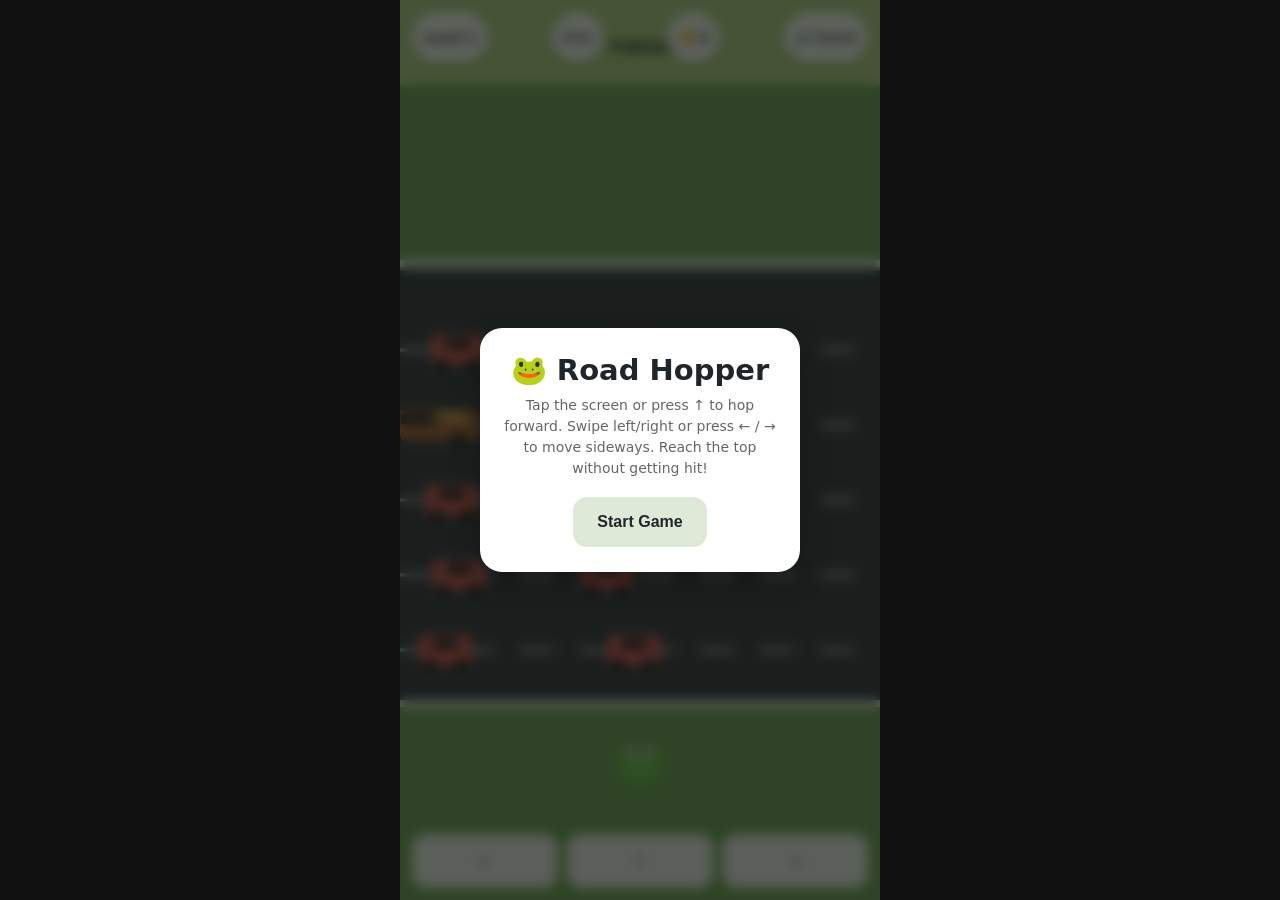
==== Frog_Road_Crossing.html @ e7a35ab4 "Restructure codebase into modular HTML/CSS/JS, add dramatic Game Over audio, auto-pause on exit, and" ====
<!DOCTYPE html>
<html lang="en">
<head>
  <meta charset="utf-8">
  <meta name="viewport" content="width=device-width, initial-scale=1, maximum-scale=1, user-scalable=no, viewport-fit=cover">
  <title>Frog Road Crossing</title>
  <link rel="stylesheet" href="styles.css">
  <script src="js/audio.js" defer></script>
  <script src="js/vfx.js" defer></script>
  <script src="js/game.js" defer></script>
</head>
<body>
  <div id="wrap">
    <canvas id="game" width="480" height="900"></canvas>
    
    <div class="hud">
      <span class="pill" id="lvl">Level 1</span>
      <span class="pill" id="dist">0 m</span>
      <span class="pill" id="coin">🪙 0</span>
      <button class="pill" id="soundBtn" style="pointer-events:auto;cursor:pointer;border:none;">🔊 Sound</button>
    </div>

    <div class="overlay" id="overlay">
      <div class="panel">
        <h1 id="title">🐸 Road Hopper</h1>
        <p id="msg">Tap the screen or press ↑ to hop forward. Swipe left/right or press ← / → to move sideways. Reach the top without getting hit!</p>
        <button id="start">Start Game</button>
      </div>
    </div>

    <div class="controls">
      <button id="L" aria-label="Move left">←</button>
      <button id="F" aria-label="Move forward">↑</button>
      <button id="R" aria-label="Move right">→</button>
    </div>
  </div>
</body>
</html>
---- styles.css ----
* {
  box-sizing: border-box;
}

html, body {
  margin: 0;
  width: 100%;
  min-height: 100%;
  background: #111;
  font-family: system-ui, -apple-system, BlinkMacSystemFont, "Segoe UI", Roboto, Helvetica, Arial, sans-serif;
  overflow: hidden;
  -webkit-tap-highlight-color: transparent;
}

body {
  display: flex;
  align-items: center;
  justify-content: center;
  touch-action: none;
}

#wrap {
  width: min(100vw, 480px);
  height: 100dvh;
  max-height: 900px;
  position: relative;
  background: #76a95c;
  overflow: hidden;
  transform: translateZ(0);
  will-change: transform;
}

canvas {
  display: block;
  width: 100%;
  height: 100%;
  touch-action: none;
  image-rendering: pixelated;
  image-rendering: crisp-edges;
}

.hud {
  position: absolute;
  top: max(12px, env(safe-area-inset-top));
  left: 12px;
  right: 12px;
  display: flex;
  justify-content: space-between;
  gap: 6px;
  z-index: 2;
  pointer-events: none;
}

.pill {
  background: rgba(255, 255, 255, 0.92);
  backdrop-filter: blur(4px);
  border-radius: 999px;
  padding: 7px 12px;
  font-size: 13px;
  font-weight: 900;
  color: #222;
  box-shadow: 0 2px 8px rgba(0, 0, 0, 0.15);
  user-select: none;
  display: inline-flex;
  align-items: center;
  justify-content: center;
}

.overlay {
  position: absolute;
  inset: 0;
  display: flex;
  align-items: center;
  justify-content: center;
  padding: 24px;
  background: rgba(10, 15, 10, 0.65);
  backdrop-filter: blur(6px);
  z-index: 4;
  transition: opacity 0.2s ease;
}

.panel {
  width: min(320px, 90%);
  padding: 25px 22px;
  border-radius: 22px;
  background: #fff;
  text-align: center;
  color: #20252a;
  box-shadow: 0 10px 30px rgba(0, 0, 0, 0.3);
  animation: popIn 0.25s cubic-bezier(0.175, 0.885, 0.32, 1.275);
}

@keyframes popIn {
  from { transform: scale(0.85); opacity: 0; }
  to { transform: scale(1); opacity: 1; }
}

.panel h1 {
  font-size: 29px;
  margin: 0 0 8px;
}

.panel p {
  font-size: 14px;
  line-height: 1.5;
  color: #666;
  margin: 0 0 18px;
}

button {
  border: 0;
  border-radius: 14px;
  min-height: 50px;
  padding: 0 24px;
  font-size: 16px;
  font-weight: 900;
  background: #dfe9d8;
  color: #20252a;
  touch-action: manipulation;
  cursor: pointer;
  transition: transform 0.1s, background 0.15s;
  user-select: none;
}

button:active {
  transform: scale(0.95);
}

.controls {
  position: absolute;
  left: 12px;
  right: 12px;
  bottom: max(12px, env(safe-area-inset-bottom));
  display: grid;
  grid-template-columns: 1fr 1fr 1fr;
  gap: 10px;
  z-index: 3;
}

.controls button {
  height: 54px;
  background: rgba(255, 255, 255, 0.9);
  backdrop-filter: blur(4px);
  font-size: 23px;
  border: 1px solid rgba(0, 0, 0, 0.12);
}
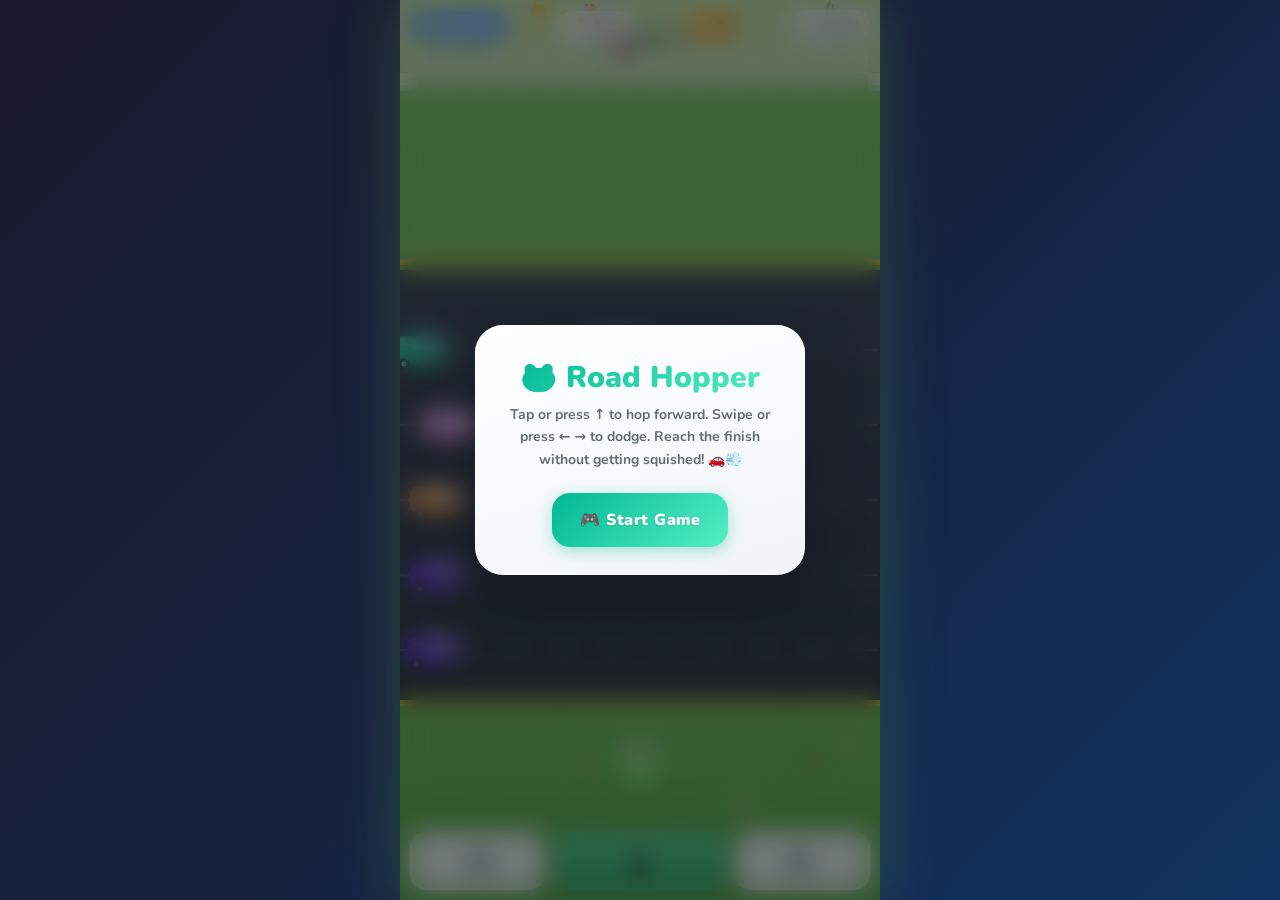
==== commit 01d8b793: "Cute UI overhaul: Nunito font, candy-colored rounded cars, adorable frog with blush and sparkle eyes" ====
--- a/Frog_Road_Crossing.html
+++ b/Frog_Road_Crossing.html
@@ -3,7 +3,8 @@
 <head>
   <meta charset="utf-8">
   <meta name="viewport" content="width=device-width, initial-scale=1, maximum-scale=1, user-scalable=no, viewport-fit=cover">
-  <title>Frog Road Crossing</title>
+  <meta name="description" content="Frog Road Crossing — a cute arcade hopping game. Dodge traffic, collect coins, and reach the finish!">
+  <title>🐸 Frog Road Crossing</title>
   <link rel="stylesheet" href="styles.css">
   <script src="js/audio.js" defer></script>
   <script src="js/vfx.js" defer></script>
@@ -14,24 +15,24 @@
     <canvas id="game" width="480" height="900"></canvas>
     
     <div class="hud">
-      <span class="pill" id="lvl">Level 1</span>
-      <span class="pill" id="dist">0 m</span>
+      <span class="pill" id="lvl">⭐ Level 1</span>
+      <span class="pill" id="dist">🏃 0 m</span>
       <span class="pill" id="coin">🪙 0</span>
-      <button class="pill" id="soundBtn" style="pointer-events:auto;cursor:pointer;border:none;">🔊 Sound</button>
+      <button class="pill" id="soundBtn">🔊 Sound</button>
     </div>
 
     <div class="overlay" id="overlay">
       <div class="panel">
         <h1 id="title">🐸 Road Hopper</h1>
-        <p id="msg">Tap the screen or press ↑ to hop forward. Swipe left/right or press ← / → to move sideways. Reach the top without getting hit!</p>
-        <button id="start">Start Game</button>
+        <p id="msg">Tap or press ↑ to hop forward. Swipe or press ← → to dodge. Reach the finish without getting squished! 🚗💨</p>
+        <button id="start">🎮 Start Game</button>
       </div>
     </div>
 
     <div class="controls">
-      <button id="L" aria-label="Move left">←</button>
-      <button id="F" aria-label="Move forward">↑</button>
-      <button id="R" aria-label="Move right">→</button>
+      <button id="L" aria-label="Move left">◀</button>
+      <button id="F" aria-label="Move forward">▲</button>
+      <button id="R" aria-label="Move right">▶</button>
     </div>
   </div>
 </body>
--- a/styles.css
+++ b/styles.css
@@ -1,3 +1,5 @@
+@import url('https://fonts.googleapis.com/css2?family=Nunito:wght@700;900&display=swap');
+
 * {
   box-sizing: border-box;
 }
@@ -6,8 +8,8 @@
   margin: 0;
   width: 100%;
   min-height: 100%;
-  background: #111;
-  font-family: system-ui, -apple-system, BlinkMacSystemFont, "Segoe UI", Roboto, Helvetica, Arial, sans-serif;
+  background: linear-gradient(135deg, #1a1a2e 0%, #16213e 50%, #0f3460 100%);
+  font-family: 'Nunito', system-ui, -apple-system, sans-serif;
   overflow: hidden;
   -webkit-tap-highlight-color: transparent;
 }
@@ -28,6 +30,8 @@
   overflow: hidden;
   transform: translateZ(0);
   will-change: transform;
+  border-radius: 0;
+  box-shadow: 0 0 60px rgba(121, 201, 87, 0.25);
 }
 
 canvas {
@@ -35,37 +39,56 @@
   width: 100%;
   height: 100%;
   touch-action: none;
-  image-rendering: pixelated;
-  image-rendering: crisp-edges;
-}
-
+}
+
+/* ───── HUD ───── */
 .hud {
   position: absolute;
-  top: max(12px, env(safe-area-inset-top));
-  left: 12px;
-  right: 12px;
+  top: max(10px, env(safe-area-inset-top));
+  left: 10px;
+  right: 10px;
   display: flex;
   justify-content: space-between;
-  gap: 6px;
+  align-items: center;
+  gap: 5px;
   z-index: 2;
   pointer-events: none;
 }
 
 .pill {
-  background: rgba(255, 255, 255, 0.92);
-  backdrop-filter: blur(4px);
-  border-radius: 999px;
-  padding: 7px 12px;
+  background: rgba(255, 255, 255, 0.93);
+  backdrop-filter: blur(8px);
+  -webkit-backdrop-filter: blur(8px);
+  border-radius: 20px;
+  padding: 6px 14px;
   font-size: 13px;
   font-weight: 900;
-  color: #222;
-  box-shadow: 0 2px 8px rgba(0, 0, 0, 0.15);
+  font-family: 'Nunito', system-ui, sans-serif;
+  color: #2d3436;
+  box-shadow:
+    0 2px 8px rgba(0, 0, 0, 0.1),
+    0 0 0 1px rgba(255, 255, 255, 0.4) inset;
   user-select: none;
   display: inline-flex;
   align-items: center;
   justify-content: center;
-}
-
+  letter-spacing: 0.3px;
+  transition: transform 0.15s ease, box-shadow 0.15s ease;
+}
+
+.pill:nth-child(1) {
+  background: linear-gradient(135deg, rgba(116, 185, 255, 0.95), rgba(99, 160, 255, 0.95));
+  color: #fff;
+  text-shadow: 0 1px 2px rgba(0,0,0,0.15);
+}
+
+.pill:nth-child(3) {
+  background: linear-gradient(135deg, rgba(253, 203, 110, 0.95), rgba(255, 177, 66, 0.95));
+  color: #5a3e00;
+  text-shadow: 0 1px 1px rgba(255,255,255,0.3);
+}
+
+/* ───── Overlay & Panel ───── */
 .overlay {
   position: absolute;
   inset: 0;
@@ -73,74 +96,141 @@
   align-items: center;
   justify-content: center;
   padding: 24px;
-  background: rgba(10, 15, 10, 0.65);
-  backdrop-filter: blur(6px);
+  background: rgba(10, 15, 25, 0.55);
+  backdrop-filter: blur(12px);
+  -webkit-backdrop-filter: blur(12px);
   z-index: 4;
-  transition: opacity 0.2s ease;
+  transition: opacity 0.25s ease;
 }
 
 .panel {
-  width: min(320px, 90%);
-  padding: 25px 22px;
-  border-radius: 22px;
-  background: #fff;
+  width: min(330px, 92%);
+  padding: 32px 26px 28px;
+  border-radius: 28px;
+  background: linear-gradient(165deg, #ffffff 0%, #f0f4f8 100%);
   text-align: center;
   color: #20252a;
-  box-shadow: 0 10px 30px rgba(0, 0, 0, 0.3);
-  animation: popIn 0.25s cubic-bezier(0.175, 0.885, 0.32, 1.275);
+  box-shadow:
+    0 20px 60px rgba(0, 0, 0, 0.25),
+    0 0 0 1px rgba(255, 255, 255, 0.5) inset;
+  animation: popIn 0.35s cubic-bezier(0.175, 0.885, 0.32, 1.275);
 }
 
 @keyframes popIn {
-  from { transform: scale(0.85); opacity: 0; }
-  to { transform: scale(1); opacity: 1; }
+  from { transform: scale(0.7) translateY(20px); opacity: 0; }
+  to { transform: scale(1) translateY(0); opacity: 1; }
 }
 
 .panel h1 {
-  font-size: 29px;
-  margin: 0 0 8px;
+  font-size: 30px;
+  font-weight: 900;
+  margin: 0 0 6px;
+  font-family: 'Nunito', system-ui, sans-serif;
+  background: linear-gradient(135deg, #00b894, #55efc4);
+  -webkit-background-clip: text;
+  -webkit-text-fill-color: transparent;
+  background-clip: text;
 }
 
 .panel p {
   font-size: 14px;
-  line-height: 1.5;
-  color: #666;
-  margin: 0 0 18px;
-}
-
+  line-height: 1.6;
+  color: #636e72;
+  margin: 0 0 22px;
+  font-weight: 700;
+}
+
+/* ───── Buttons ───── */
 button {
   border: 0;
-  border-radius: 14px;
-  min-height: 50px;
-  padding: 0 24px;
+  border-radius: 18px;
+  min-height: 54px;
+  padding: 0 28px;
   font-size: 16px;
   font-weight: 900;
-  background: #dfe9d8;
-  color: #20252a;
+  font-family: 'Nunito', system-ui, sans-serif;
+  background: linear-gradient(135deg, #00b894 0%, #55efc4 100%);
+  color: #fff;
+  text-shadow: 0 1px 2px rgba(0,0,0,0.12);
   touch-action: manipulation;
   cursor: pointer;
-  transition: transform 0.1s, background 0.15s;
+  transition: transform 0.12s ease, box-shadow 0.12s ease;
   user-select: none;
+  box-shadow: 0 4px 15px rgba(0, 184, 148, 0.35);
+  letter-spacing: 0.5px;
+}
+
+button:hover {
+  transform: translateY(-1px);
+  box-shadow: 0 6px 20px rgba(0, 184, 148, 0.45);
 }
 
 button:active {
-  transform: scale(0.95);
-}
-
+  transform: scale(0.95) translateY(0);
+  box-shadow: 0 2px 8px rgba(0, 184, 148, 0.3);
+}
+
+/* ───── Controls ───── */
 .controls {
   position: absolute;
-  left: 12px;
-  right: 12px;
-  bottom: max(12px, env(safe-area-inset-bottom));
+  left: 10px;
+  right: 10px;
+  bottom: max(10px, env(safe-area-inset-bottom));
   display: grid;
-  grid-template-columns: 1fr 1fr 1fr;
-  gap: 10px;
+  grid-template-columns: 1fr 1.3fr 1fr;
+  gap: 8px;
   z-index: 3;
 }
 
 .controls button {
-  height: 54px;
-  background: rgba(255, 255, 255, 0.9);
-  backdrop-filter: blur(4px);
-  font-size: 23px;
-  border: 1px solid rgba(0, 0, 0, 0.12);
-}
+  height: 58px;
+  background: rgba(255, 255, 255, 0.88);
+  backdrop-filter: blur(6px);
+  -webkit-backdrop-filter: blur(6px);
+  font-size: 24px;
+  color: #2d3436;
+  text-shadow: none;
+  border: 2px solid rgba(255, 255, 255, 0.6);
+  box-shadow:
+    0 3px 12px rgba(0, 0, 0, 0.08),
+    0 0 0 1px rgba(0, 0, 0, 0.04) inset;
+  border-radius: 16px;
+}
+
+.controls button:hover {
+  background: rgba(255, 255, 255, 0.95);
+  box-shadow: 0 4px 16px rgba(0, 0, 0, 0.12);
+  transform: translateY(-1px);
+}
+
+.controls button:active {
+  transform: scale(0.92);
+  background: rgba(85, 239, 196, 0.5);
+  box-shadow: 0 1px 6px rgba(0, 0, 0, 0.1);
+}
+
+.controls button#F {
+  background: linear-gradient(180deg, rgba(85, 239, 196, 0.55) 0%, rgba(0, 184, 148, 0.45) 100%);
+  border-color: rgba(0, 184, 148, 0.4);
+  font-size: 28px;
+}
+
+.controls button#F:active {
+  background: rgba(0, 184, 148, 0.6);
+}
+
+/* ───── Sound Toggle Pill ───── */
+#soundBtn {
+  pointer-events: auto;
+  cursor: pointer;
+  border: none;
+  min-height: 32px;
+  padding: 5px 12px;
+  font-size: 12px;
+  border-radius: 20px;
+  background: rgba(255, 255, 255, 0.92);
+  box-shadow: 0 2px 8px rgba(0,0,0,0.1);
+  color: #2d3436;
+  text-shadow: none;
+  letter-spacing: 0;
+}
